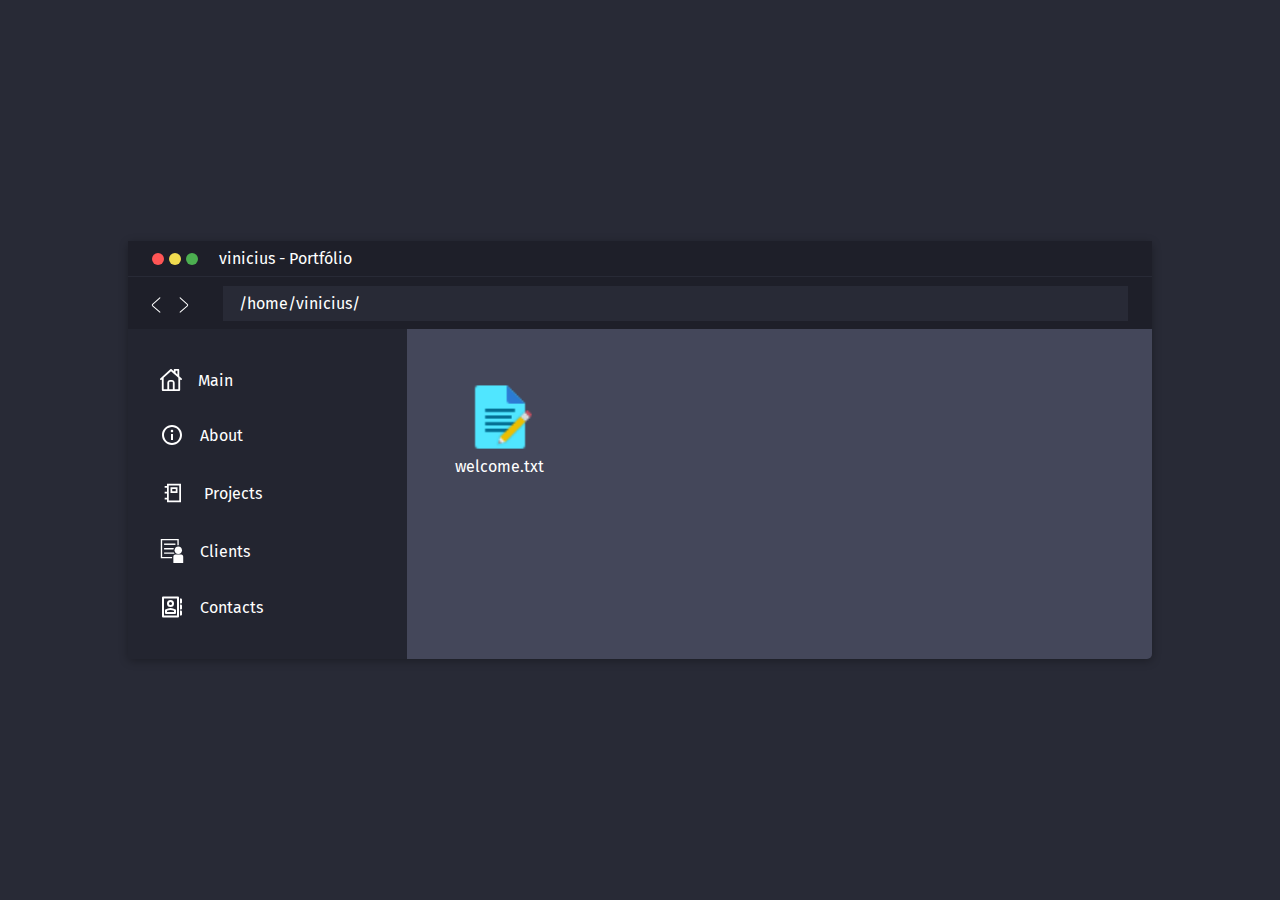
==== index.html @ adedfd8b "create project" ====
<!DOCTYPE html>
<html lang="en">

<head>
    <meta charset="UTF-8">
    <meta name="viewport" content="width=device-width, initial-scale=1.0">
    <link rel="stylesheet" href="styles.css">
    <link rel="preconnect" href="https://fonts.googleapis.com">
    <link rel="preconnect" href="https://fonts.gstatic.com" crossorigin>
    <link href="https://fonts.googleapis.com/css2?family=Fira+Sans:wght@400;500;700&display=swap" rel="stylesheet">
    <title>Portfolio Vinicius Campos</title>
</head>

<body>
    <div class="background">
        <div class="thunar-window">
            <header class="header">
                <div class="header-window">
                    <div style="display: flex; flex-direction: row; margin-right: 1rem;">
                        <div class="circle" style="background-color: #ff5555;"></div>
                        <div class="circle" style="background-color: #f0db4f;"></div>
                        <div class="circle" style="background-color: #4caf50;"></div>
                    </div>
                    <p style="text-align: center;">vinicius - Portfólio</p>
                </div>
                <div class="header-path">
                    <div style="margin-top: .5rem;">
                        <img style="transform: scaleX(-1);" src="./public/back.svg" alt="voltar">
                        <img src="./public/back.svg" alt="avançar">
                    </div>
                    <div class="directory-path">
                        <p>/home/vinicius/</p>
                    </div>
                </div>
            </header>
            <div class="file-manager">
                <section class="sidebar">
                    <ul class="custom-list">
                        <a href="index.html">
                            <li>
                                <img class="icon" src="./public/home.svg" alt="principal">
                                <p>Main</p>
                            </li>
                        </a>
                        <a href="./about/about.html">
                            <li>
                                <img class="icon" src="./public/about.svg" alt="sobre">
                                <p>About</p>
                            </li>
                        </a>
                        <a href="./projects/projects.html">
                            <li>
                                <img class="icon" src="./public/project.svg" alt="projeto">
                                <p>Projects</p>
                            </li>
                        </a>
                        <a href="./clients/clients.html">
                            <li>
                                <img class="icon" src="./public/client.svg" alt="clientes">
                                <p>Clients</p>
                            </li>
                        </a>
                        <a href="./contacts/contact.html">
                            <li>
                                <img class="icon" src="./public/contact.svg" alt="contacts">
                                <p>Contacts</p>
                            </li>
                        </a>
                    </ul>
                </section>
                <section class="main-content">
                    <button onclick="openModal('aboutModal')" style="display: flex; flex-direction: column; align-items: center;">
                        <img width="80" height="80" class="icon" src="./public/text-editor.png" alt="text-editor">
                        <p>welcome.txt</p>
                    </button>
                </section>

                <div id="aboutModal" class="aboutModal">
                    <div class="header-window">
                        <div style="display: flex; flex-direction: row; margin-right: 1rem;">
                            <button onclick="closeModal('aboutModal')">
                                <div class="circle" style="background-color: #ff5555; cursor: pointer;"></div>
                            </button>
                            <div class="circle" style="background-color: #f0db4f;"></div>
                            <div class="circle" style="background-color: #4caf50;"></div>
                        </div>
                        <p style="text-align: center;">welcome.txt</p>
                    </div>

                    <div class="modal-content">
                        <h1><strong>Welcome to my porfolio! <span class="blinking-cursor"></span></strong></h1>
                    </div>
                </div>

                <script>
                    function openModal(id) {
                        document.getElementById(id).style.display = "block";
                    }
                    function closeModal(id) {
                        document.getElementById(id).style.display = "none";
                    }
                </script>
            </div>
        </div>
    </div>
</body>

</html>
---- styles.css ----
html, body {
    font-family: Arial, sans-serif;
    margin: 0;
    padding: 0;
    box-sizing: border-box;
    font-family: 'Fira Sans', sans-serif;
}

p {
    margin: 0;
    padding: 0;
}

a {
    all: unset;
    cursor: pointer;
}

button {
    all: unset;
    cursor: pointer;
}

.background {
    display: flex;
    justify-content: center;
    align-items: center;
    height: 100vh;
    background-color: #282a36;
}

.thunar-window {
    background-color: #44475a;
    box-shadow: 0px 2px 10px rgba(0, 0, 0, 0.3);
    border-radius: 5px;
    width: 80%;
    max-width: 1240px;
}

.header {
    color: #fff;
}

.circle {
    width: 12px;
    height: 12px;
    border-radius: 50%;
    margin-right: 5px;
}

.header-window {
    display: flex;
    flex-direction: row;
    align-items: center;
    background-color: #1e1f29;
    padding: 0.5rem 1.5rem;
    border-bottom: 1px solid #282a36;
}

.header-path {
    display: grid;
    grid-template-columns: 8% 88%;
    align-items: center;
    padding: .5rem 1rem;
    background-color: #1e1f29;
}

.directory-path {
    background-color: #282a36;
    padding: .5rem 1rem;
    width: 100%;
}

.file-manager {
    display: grid;
    grid-template-columns: 3fr 8fr;
    color: white;
}

.sidebar {
    background-color: #232530;
    padding: .5rem 1rem;
}

.custom-list {
    list-style: none;
    padding: 0;
}

.custom-list li {
    display: flex;
    gap: 1rem;
    flex-direction: row;
    align-items: center;
    padding: 1rem;
    transition: background-color 0.3s, color 0.3s;
    border-radius: 4px;
}

.custom-list .icon{
    color: white;
}

.custom-list li:hover {
    background-color: #333044;
    color: #8269ad;
}

.main-content {
    display: flex;
    flex: row;
    gap: 3rem;
    padding: 3rem;
}

.aboutModal {
    display: none;
    position: absolute;
    background-color: #44475a;
    box-shadow: 0px 2px 10px rgba(0, 0, 0, 0.3);

    top: 30px;

    max-width: 800px;
    min-height: 100px;
}

.modal-content {
    padding: 2rem;
}

.modal-text {
    margin-bottom: 1rem;
}

.blinking-cursor {
    display: inline-block;
    width: 0.2em;
    height: 1em;
    background-color: white;
    animation: blink 1s infinite;
    margin-left: 3px;
}

@keyframes blink {
    50% {
        opacity: 0;
    }
}
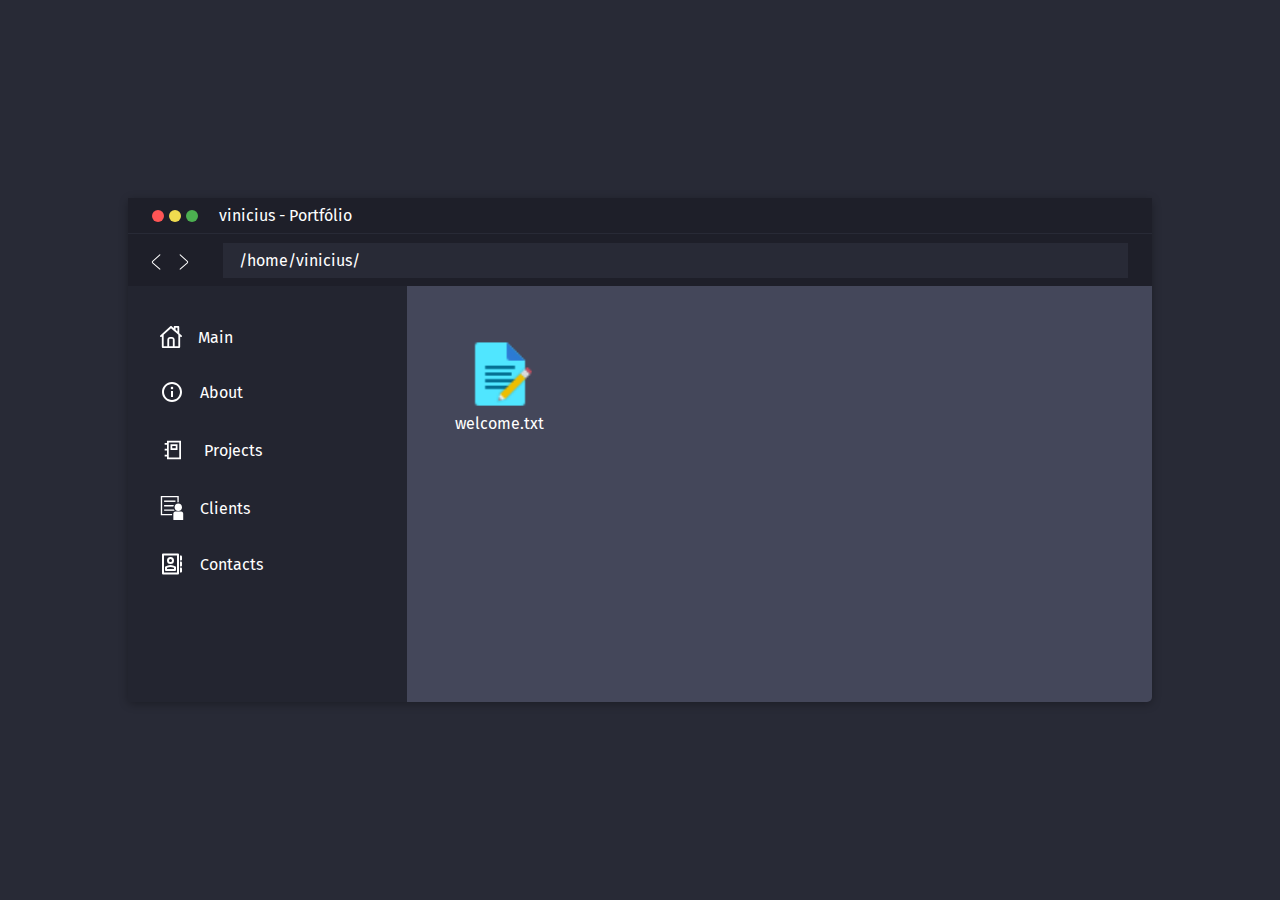
==== commit 067f6a2d: "Update index.html" ====
--- a/index.html
+++ b/index.html
@@ -88,7 +88,7 @@
                     </div>
 
                     <div class="modal-content">
-                        <h1><strong>Welcome to my porfolio! <span class="blinking-cursor"></span></strong></h1>
+                        <h1><strong>Welcome to my portfolio! <span class="blinking-cursor"></span></strong></h1>
                     </div>
                 </div>
 
@@ -105,4 +105,4 @@
     </div>
 </body>
 
-</html>+</html>
--- a/styles.css
+++ b/styles.css
@@ -35,6 +35,7 @@
     border-radius: 5px;
     width: 80%;
     max-width: 1240px;
+    min-height: 500px;
 }
 
 .header {
@@ -75,10 +76,12 @@
     display: grid;
     grid-template-columns: 3fr 8fr;
     color: white;
+    min-height: 400px;
 }
 
 .sidebar {
     background-color: #232530;
+    min-height: 400px;
     padding: .5rem 1rem;
 }
 
@@ -119,7 +122,8 @@
     background-color: #44475a;
     box-shadow: 0px 2px 10px rgba(0, 0, 0, 0.3);
 
-    top: 30px;
+    top: 40%;
+    left: 30%;
 
     max-width: 800px;
     min-height: 100px;
